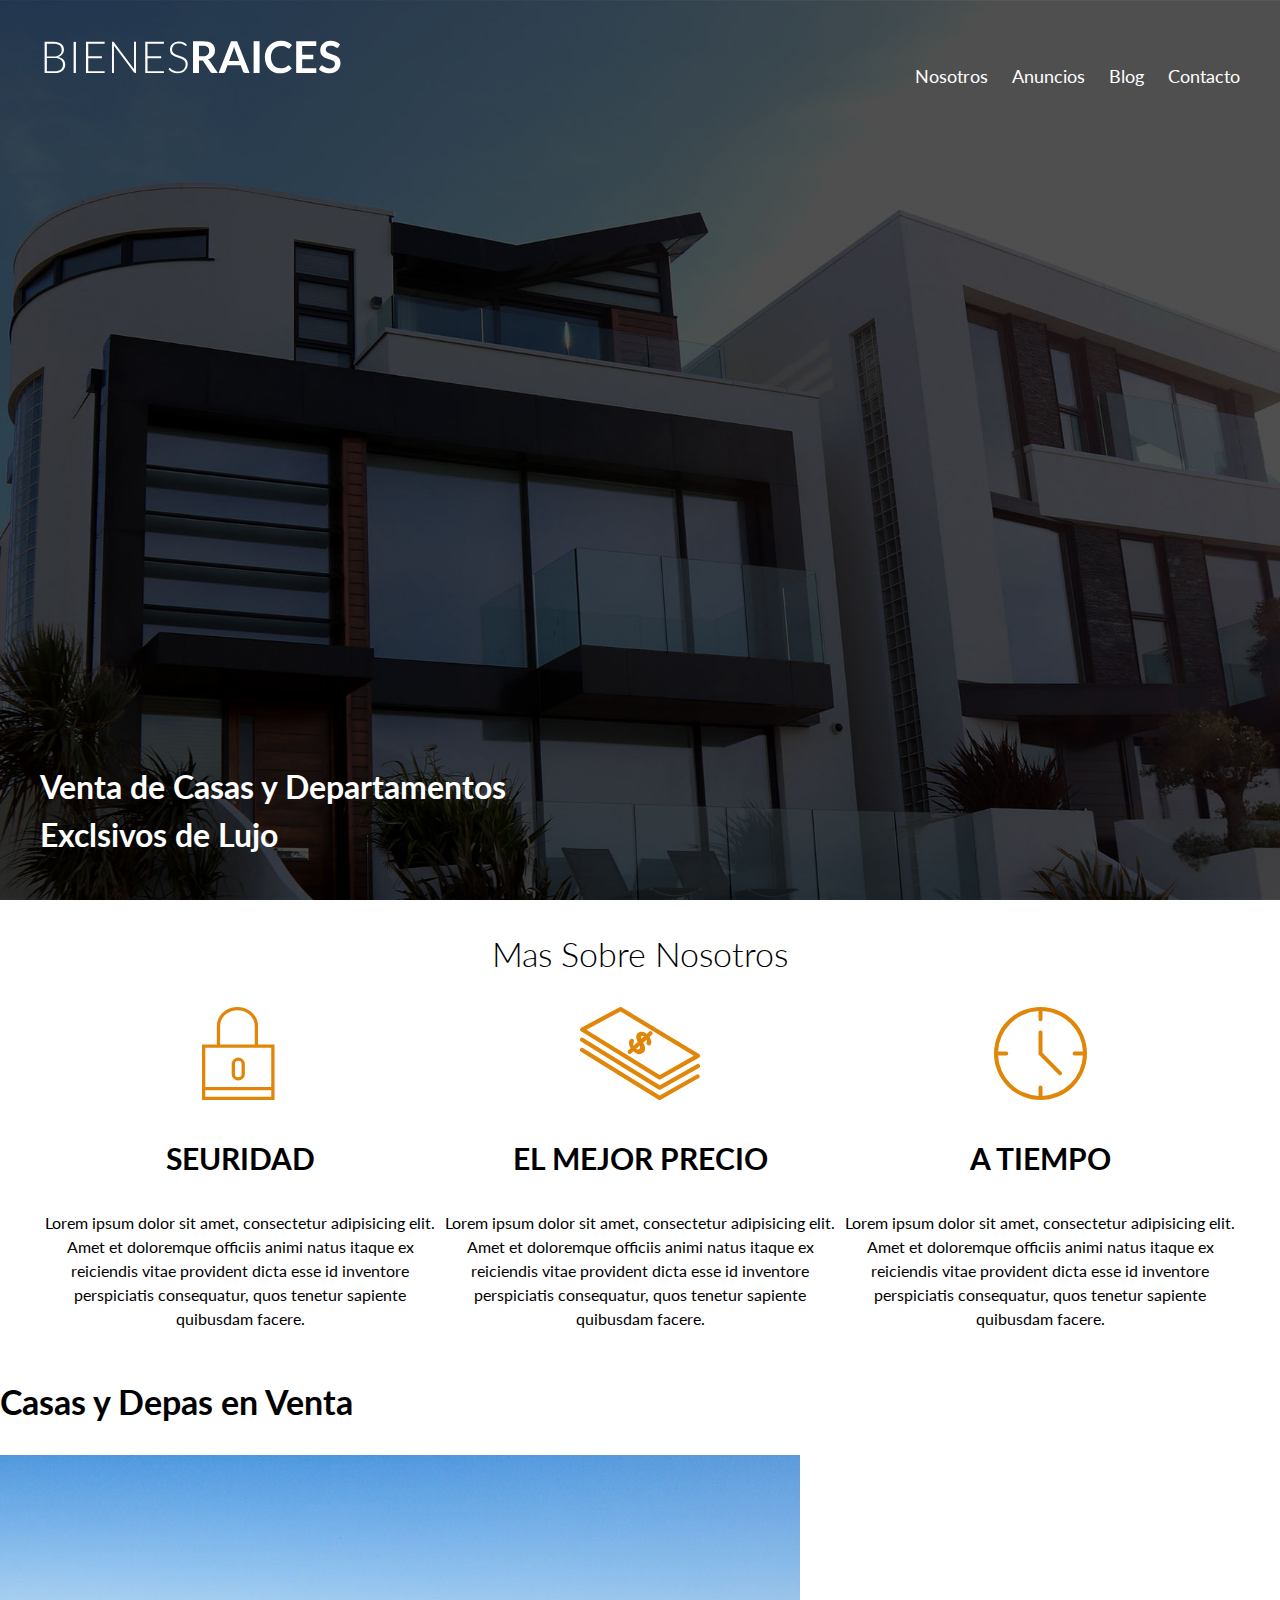
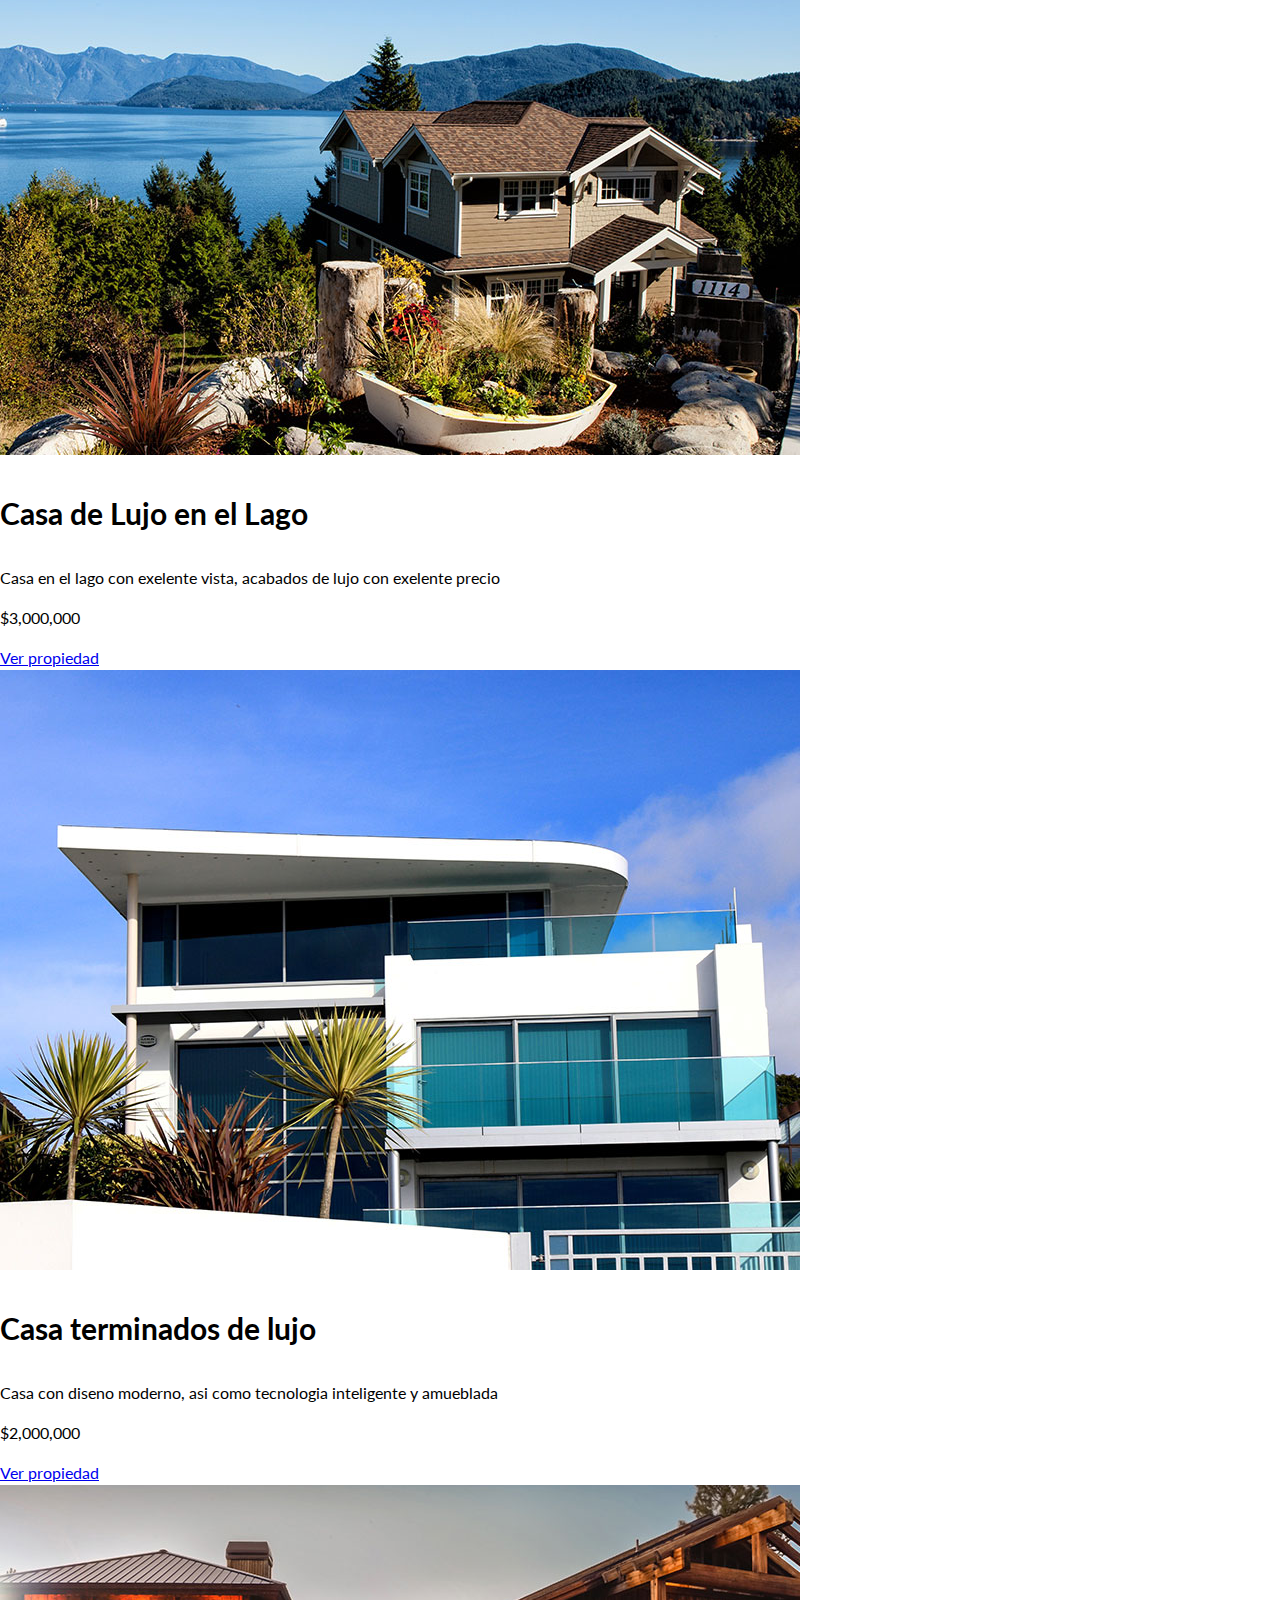
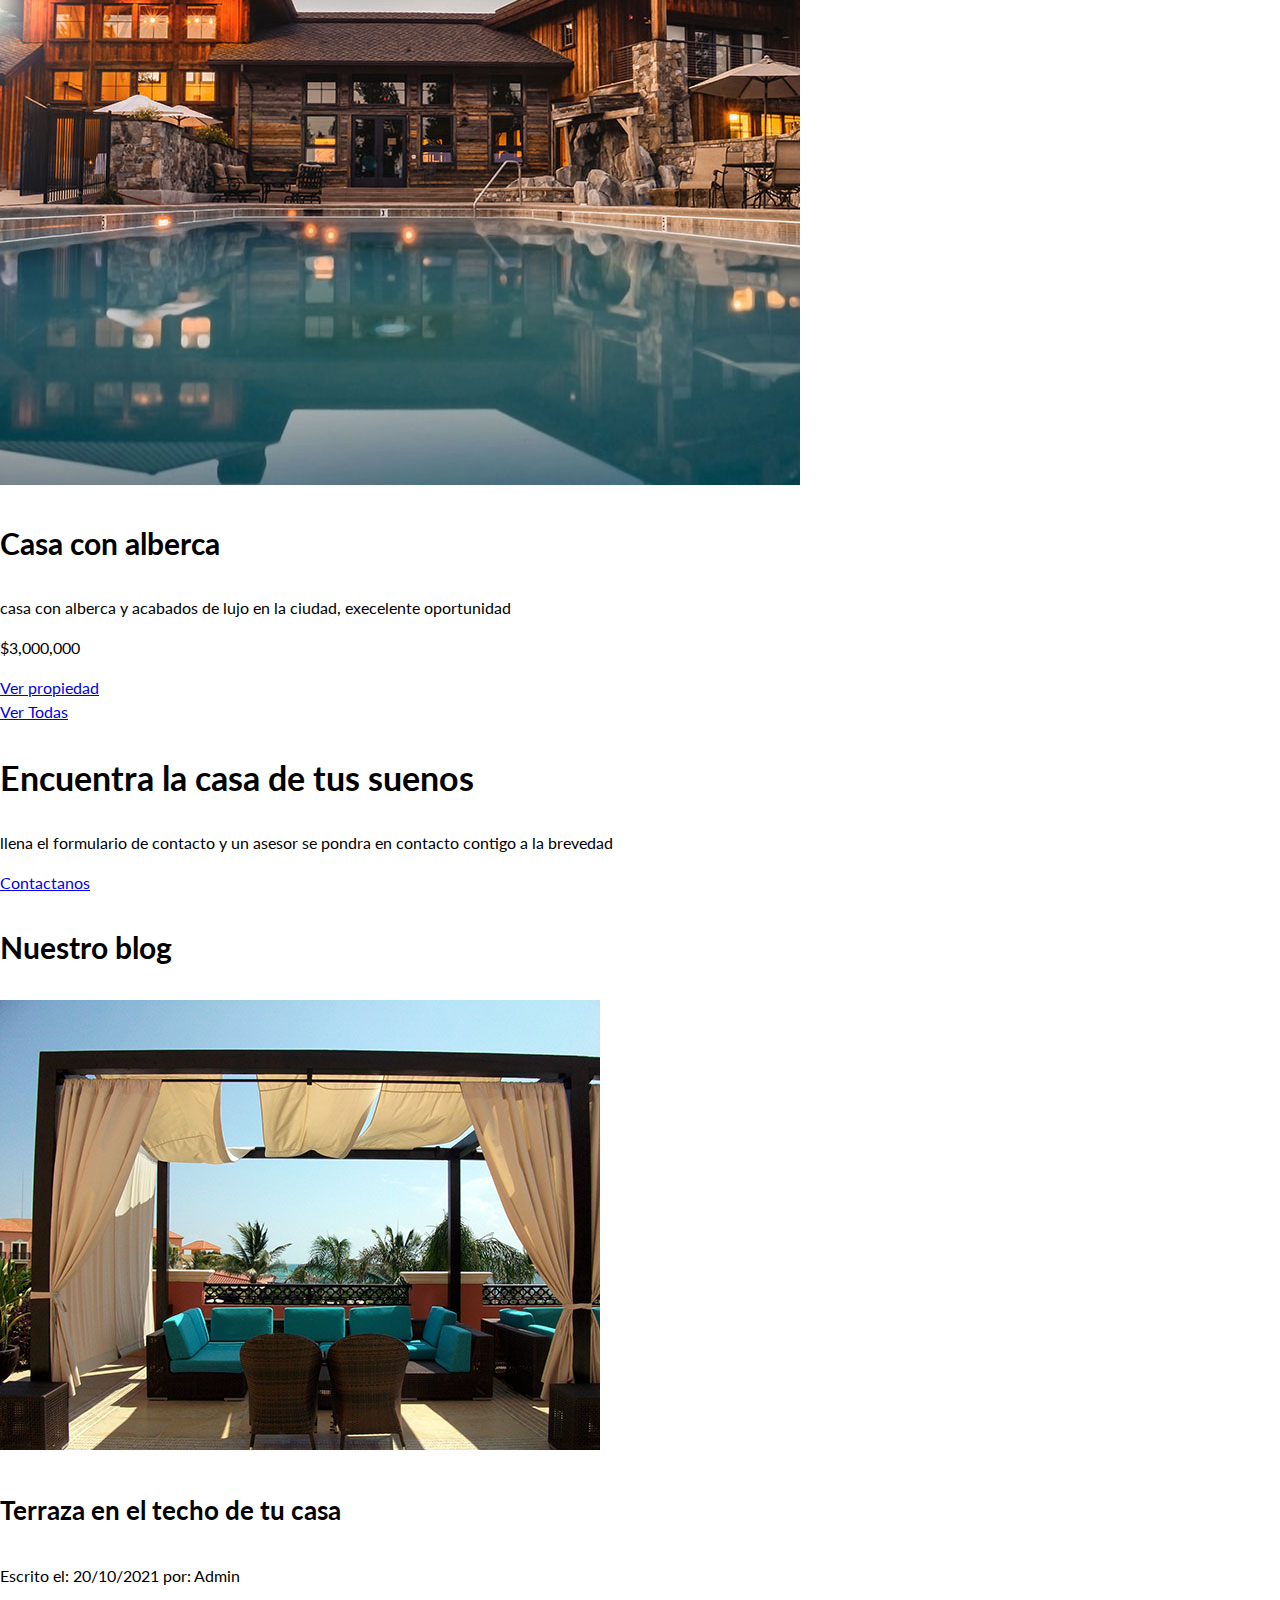
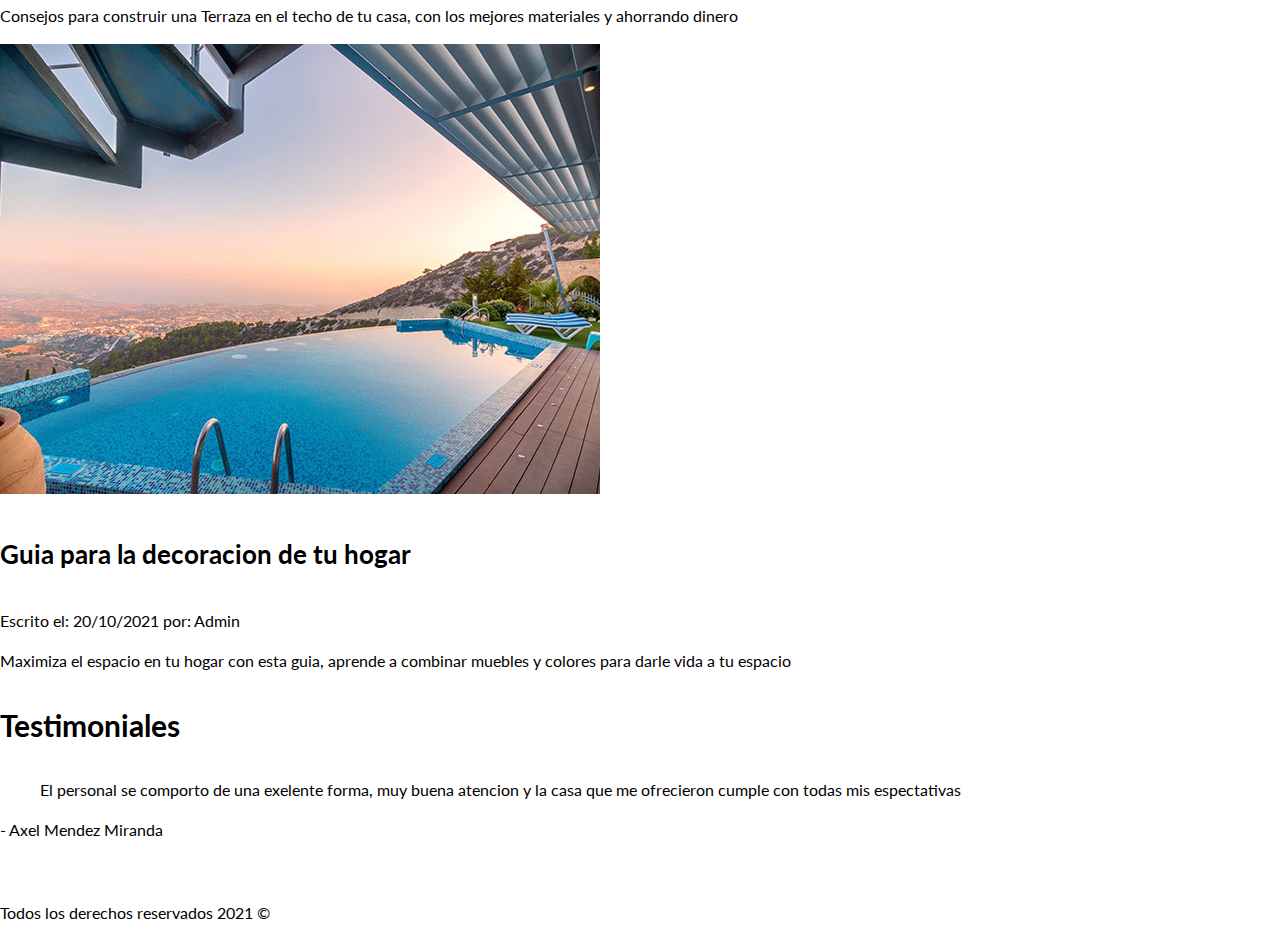
==== index.html @ 4bffde93 "first commit" ====
<!DOCTYPE html>
<html lang="en">
    <head>
        <title>Bienes Raices</title>
        <meta charset="UTF-8">
        <meta name="viewport" content="width=device-width, initial-scale=1">
        <link href="css/style.css" rel="stylesheet">
        <link rel="preconnect" href="https://fonts.gstatic.com">
        <link href="https://fonts.googleapis.com/css2?family=Lato:wght@300;400;700;900&display=swap" rel="stylesheet">
        <link rel="stylesheet" href="css/estilos.css">
        <link rel="stylesheet" href="css/normalize.css">
    </head>
    <body>
        <header class="site-header inicio">
            <div class="contenedor contenido-header">
                <div class="barra">
                    <a href="/">
                        <img src="img/logo.svg" alt="Logotipo de Bienes Raices">
                    </a>
                    <nav class="navegacion">
                        <a href="nosotros.html">Nosotros</a>
                        <a href="anuncios.html">Anuncios</a>
                        <a href="blog.html">Blog</a>
                        <a href="contacto.html">Contacto</a>
                    </nav>
                </div><!--barra-->

                    <h1>Venta de Casas y Departamentos Exclsivos de Lujo</h1>
            </div><!--contenedor-->
        </header>

        <section class="contenedor seccion">
            <h2 class="fw-300 centrar-texto">Mas Sobre Nosotros</h2>

            <div class="iconos-nostros">
                <div class="icono">
                    <img src="img/icono1.svg" alt="Icono de seguridad">
                    <h3>Seuridad</h3>
                    <p>Lorem ipsum dolor sit amet, consectetur adipisicing elit. Amet et doloremque officiis
                        animi natus itaque ex reiciendis vitae provident dicta esse id inventore perspiciatis
                        consequatur, quos tenetur sapiente quibusdam facere.</p>
                </div>
                
                <div class="icono"> 
                    <img src="img/icono2.svg" alt="Icono de Precio">
                    <h3>El Mejor Precio</h3>
                    <p>Lorem ipsum dolor sit amet, consectetur adipisicing elit. Amet et doloremque officiis
                        animi natus itaque ex reiciendis vitae provident dicta esse id inventore perspiciatis
                        consequatur, quos tenetur sapiente quibusdam facere.</p>
                </div>

                <div class="icono">
                    <img src="img/icono3.svg" alt="Icono de a Tiempo">
                    <h3>A Tiempo</h3>
                    <p>Lorem ipsum dolor sit amet, consectetur adipisicing elit. Amet et doloremque officiis
                        animi natus itaque ex reiciendis vitae provident dicta esse id inventore perspiciatis
                        consequatur, quos tenetur sapiente quibusdam facere.</p>
                </div>
            </div>

        </section>


        <main>
            <h2>Casas y Depas en Venta</h2>

            <div>
                <img src="img/anuncio1.jpg" alt="Anucio casa en el lago">
                <h3>Casa de Lujo en el Lago</h3>
                <p>Casa en el lago con exelente vista, acabados de lujo con exelente precio</p>
                <p>$3,000,000</p>
                <a href="#">Ver propiedad</a>
            </div>
            
            <div>
                <img src="img/anuncio2.jpg" alt="anuncio casa">
                <h3>Casa terminados de lujo</h3>
                <p>Casa con diseno moderno, asi como tecnologia inteligente y amueblada</p>
                <p>$2,000,000</p>
                <a href="#">Ver propiedad</a>
            </div>

            <div>
                <img src="img/anuncio3.jpg" alt="anuncio casa">
                <h3>Casa con alberca</h3>
                <p>casa con alberca y acabados de lujo en la ciudad, execelente oportunidad</p>
                <p>$3,000,000</p>
                <a href="#">Ver propiedad</a>
            </div>

            <a href="anuncios.html"">Ver Todas</a>

        </main>

        <section>
            <h2>Encuentra la casa de tus suenos</h2>
            <p>llena el formulario de contacto y un asesor se pondra en contacto contigo a la brevedad</p>
            <a href="contacto.html">Contactanos</a>
        </section>

        <section>
            <h3>Nuestro blog</h3>
            
            <article>
                <img src="img/blog1.jpg" alt="Entrada de blog">
                <h4>Terraza en el techo de tu casa</h4>
                <p>Escrito el: 20/10/2021 por: Admin</p>
                <p>Consejos para construir una Terraza en el techo de tu casa, con los mejores 
                materiales y ahorrando dinero</p>
            </article>

            <article>
                <img src="img/blog2.jpg" alt="Entrada de blog">
                <h4>Guia para la decoracion de tu hogar</h4>
                <p>Escrito el: 20/10/2021 por: Admin</p>
                <p>Maximiza el espacio en tu hogar con esta guia, aprende a combinar muebles y 
                colores para darle vida a tu espacio</p>
            </article>

        </section>

        <section>
            <h3>Testimoniales</h3>
            <blockquote>
                El personal se comporto de una exelente forma, muy buena atencion y la casa 
                que me ofrecieron cumple con todas mis espectativas
            </blockquote>
            <p>- Axel Mendez Miranda</p>
        </section>

        <footer>
            <nav class="navegacion">
                <a href="nosotros.html">Nosotros</a>
                <a href="anuncios.html">Anuncios</a>
                <a href="blog,html">Blog</a>
                <a href="contacto.html">Contacto</a>
            </nav>

            <p>Todos los derechos reservados 2021 &copy;</p>
        </footer>

    </body>
</html>
---- css/estilos.css ----
html{
    font-size: 62.5%; /** Reset para REMS - 62.5% = 10px de 16px**/
     
}

body{
    font-family: 'Lato', sans-serif;
    font-size: 1.6rem;
    line-height: 1.5;
}



/**Globales**/
.contenedor{
    max-width: 120rem; /** = 1200px**/  
    margin: 0 auto;

}

h1{
    font-size: 3.8rem;

}

h2{
    font-size: 3.4rem;

}

h3{
    font-size: 3rem;

}

h4{
    font-size: 2.6rem;
}

/**Utilidades**/

.seccion{
    margin-top: 2rem;
    margin-bottom: 2rem;

}

.fw-300{
    font-weight: 300;
}

.centrar-texto{
    text-align: center;
}


/*heder*/
.site-header.inicio{

    background-image: url(../img/header.jpg);
    height: 100vh;
    min-height: 60rem;
    background-position: center center;
    background-size: cover;

}

.contenido-header{
    height: 100%;
    display: flex;
    flex-direction:column ;
    justify-content: space-between;
}

.contenido-header h1{
    color: white;
    padding-bottom: 2rem;
    max-width: 60rem;
    line-height: 1.5;
}

.barra{
    display: flex;
    justify-content: space-between;
    padding-top: 3rem ;
    align-items: flex-end ;
}

/**Navegacion**/

.navegacion a{
    color: white;
    text-decoration: none;
    font-size: 1.8rem; /** = 18px **/
    margin-right: 2rem;
}

.navegacion a:hover{
    color: #71b100;
}

.navegacion a:last-of-type{
    margin: 0;
}

/**Iconos nosotros**/



.iconos-nostros{
    display: flex;
    justify-content: space-between;
}

.icono{
    flex-basis: calc (33.3% - 1rem);
    text-align: center;
}

.icono h3{
    text-transform: uppercase;
}
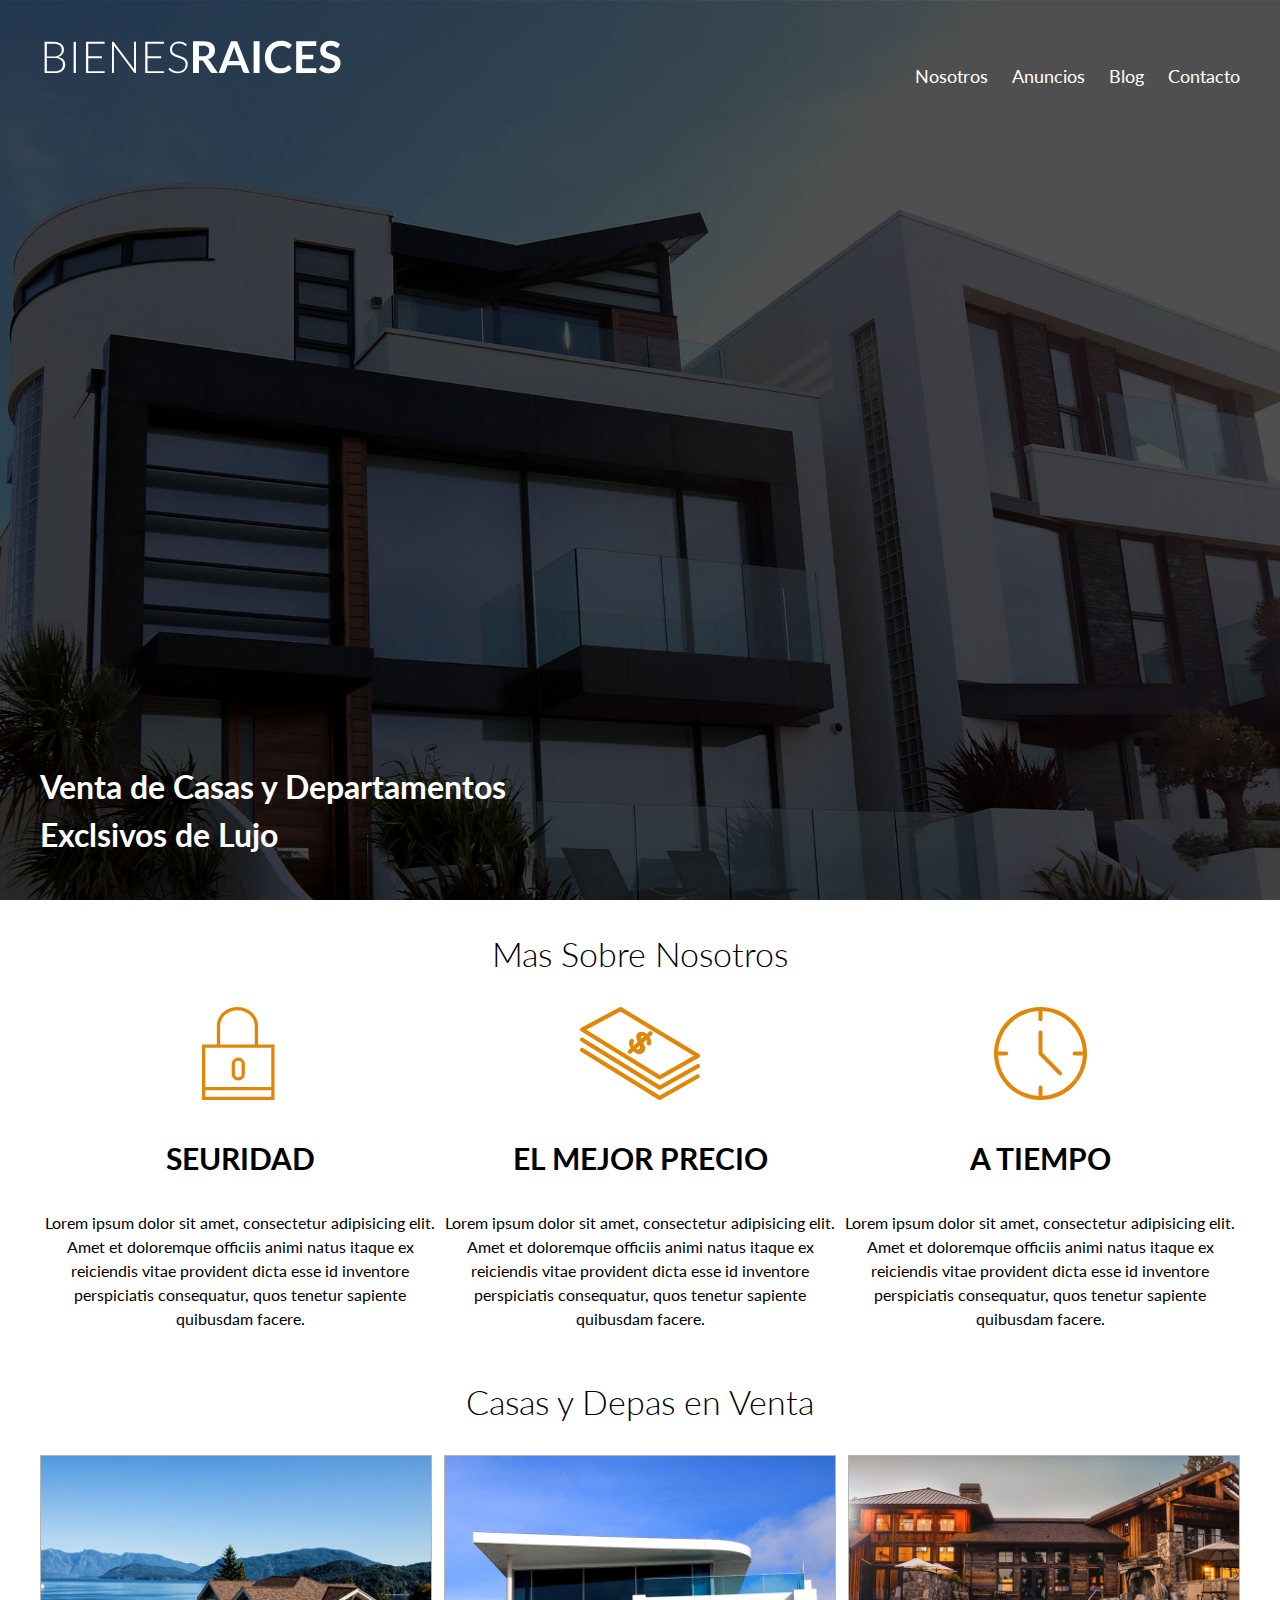
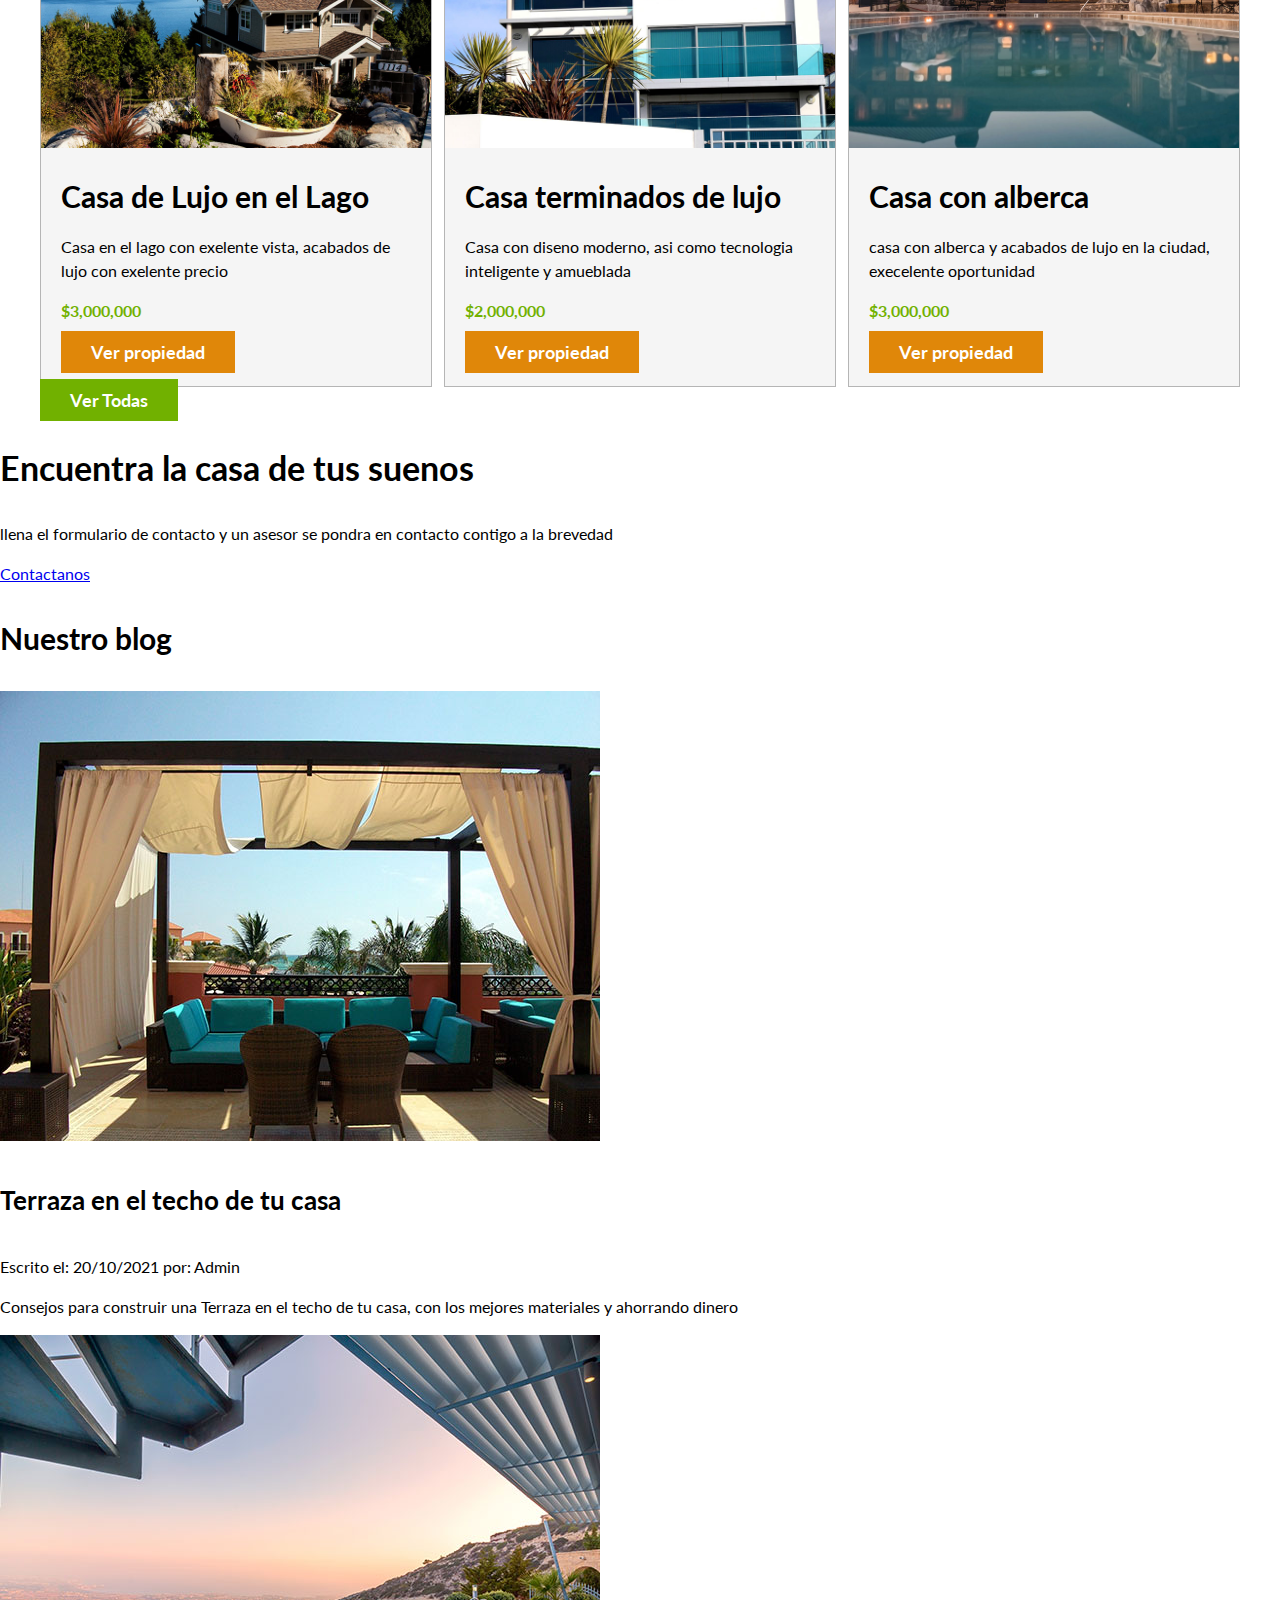
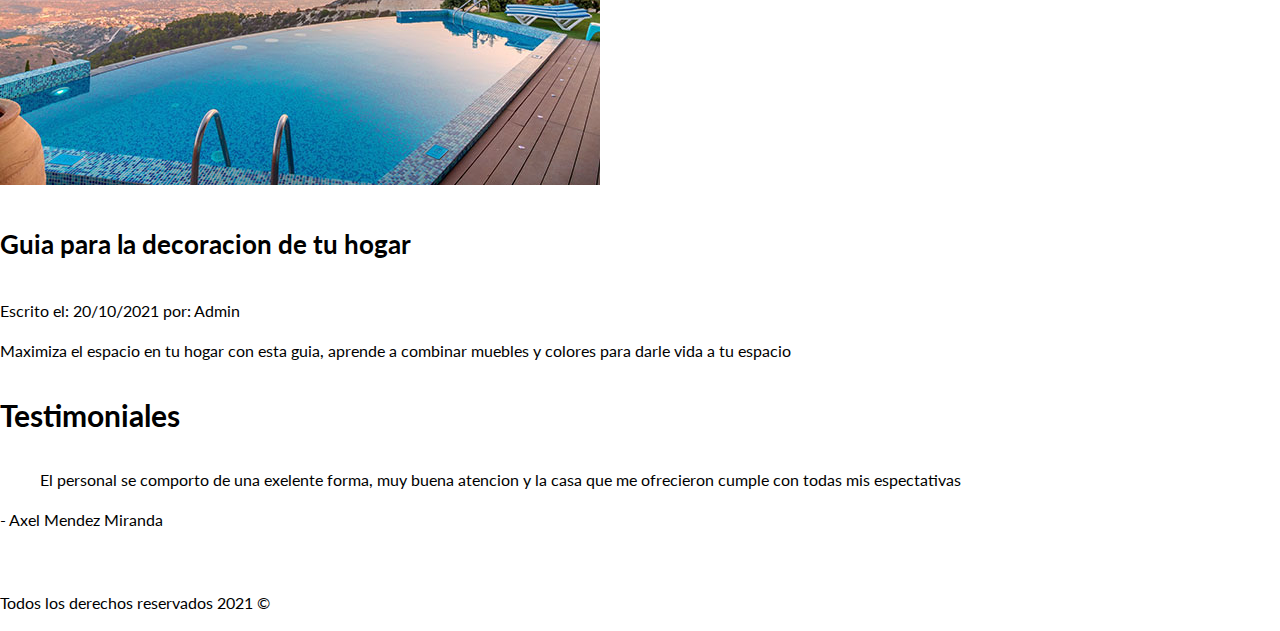
==== commit a9666f96: "casas y depas en venta" ====
--- a/index.html
+++ b/index.html
@@ -61,34 +61,43 @@
         </section>
 
 
-        <main>
-            <h2>Casas y Depas en Venta</h2>
+        <main class="seccion contenedor">
 
-            <div>
-                <img src="img/anuncio1.jpg" alt="Anucio casa en el lago">
-                <h3>Casa de Lujo en el Lago</h3>
-                <p>Casa en el lago con exelente vista, acabados de lujo con exelente precio</p>
-                <p>$3,000,000</p>
-                <a href="#">Ver propiedad</a>
-            </div>
-            
-            <div>
-                <img src="img/anuncio2.jpg" alt="anuncio casa">
-                <h3>Casa terminados de lujo</h3>
-                <p>Casa con diseno moderno, asi como tecnologia inteligente y amueblada</p>
-                <p>$2,000,000</p>
-                <a href="#">Ver propiedad</a>
+            <h2 class="fw-300 centrar-texto">Casas y Depas en Venta</h2>
+            <div class="contenedor-anuncios">
+
+                <div class="anuncio">
+                    <img src="img/anuncio1.jpg" alt="Anucio casa en el lago">
+                    <div class="contenido-anuncio">
+                        <h3>Casa de Lujo en el Lago</h3>
+                        <p>Casa en el lago con exelente vista, acabados de lujo con exelente precio</p>
+                        <p class="precio">$3,000,000</p>
+                        <a href="#" class="boton boton-amarillo">Ver propiedad</a>
+                    </div>
+                </div>
+                
+                <div class="anuncio">
+                    <img src="img/anuncio2.jpg" alt="anuncio casa">
+                    <div class="contenido-anuncio">
+                        <h3>Casa terminados de lujo</h3>
+                        <p>Casa con diseno moderno, asi como tecnologia inteligente y amueblada</p>
+                        <p class="precio">$2,000,000</p>
+                        <a href="#" class="boton boton-amarillo">Ver propiedad</a>
+                    </div>
+                </div>
+
+                <div class="anuncio">
+                    <img src="img/anuncio3.jpg" alt="anuncio casa">
+                    <div class="contenido-anuncio">
+                        <h3>Casa con alberca</h3>
+                        <p>casa con alberca y acabados de lujo en la ciudad, execelente oportunidad</p>
+                        <p class="precio">$3,000,000</p>
+                        <a href="#" class="boton boton-amarillo">Ver propiedad</a>
+                    </div>
+                </div>
             </div>
 
-            <div>
-                <img src="img/anuncio3.jpg" alt="anuncio casa">
-                <h3>Casa con alberca</h3>
-                <p>casa con alberca y acabados de lujo en la ciudad, execelente oportunidad</p>
-                <p>$3,000,000</p>
-                <a href="#">Ver propiedad</a>
-            </div>
-
-            <a href="anuncios.html"">Ver Todas</a>
+            <a href="anuncios.html" class="boton boton-verde">Ver Todas</a>
 
         </main>
 
--- a/css/estilos.css
+++ b/css/estilos.css
@@ -37,6 +37,10 @@
     font-size: 2.6rem;
 }
 
+img{
+    max-width: 100%;
+}
+
 /**Utilidades**/
 
 .seccion{
@@ -53,6 +57,23 @@
     text-align: center;
 }
 
+/**Botenes**/
+
+.boton{
+    color: white;
+    font-weight: 700;
+    text-decoration: none;
+    font-size: 1.8rem;
+    padding: 1rem 3rem;
+}
+
+.boton-amarillo{
+    background-color: #E08709;
+}
+
+.boton-verde{
+    background-color: #71b100;
+}
 
 /*heder*/
 .site-header.inicio{
@@ -105,8 +126,6 @@
 
 /**Iconos nosotros**/
 
-
-
 .iconos-nostros{
     display: flex;
     justify-content: space-between;
@@ -119,4 +138,31 @@
 
 .icono h3{
     text-transform: uppercase;
+    
 }
+
+/**Anuncios**/
+
+.contenedor-anuncios{
+    display: flex;
+    justify-content: space-between;
+}
+
+.anuncio{
+    flex-basis: calc(33.3% - 1rem);
+    border: 1px solid #b5b5b5;
+    background-color: #F5F5F5;
+}
+
+.contenido-anuncio{
+    padding: 2rem;
+}
+
+.contenido-anuncio h3 , .ontenido-anuncio p{
+    margin: 0;
+}
+
+.precio{
+    color: #71b100;
+    font-weight: 700;
+}
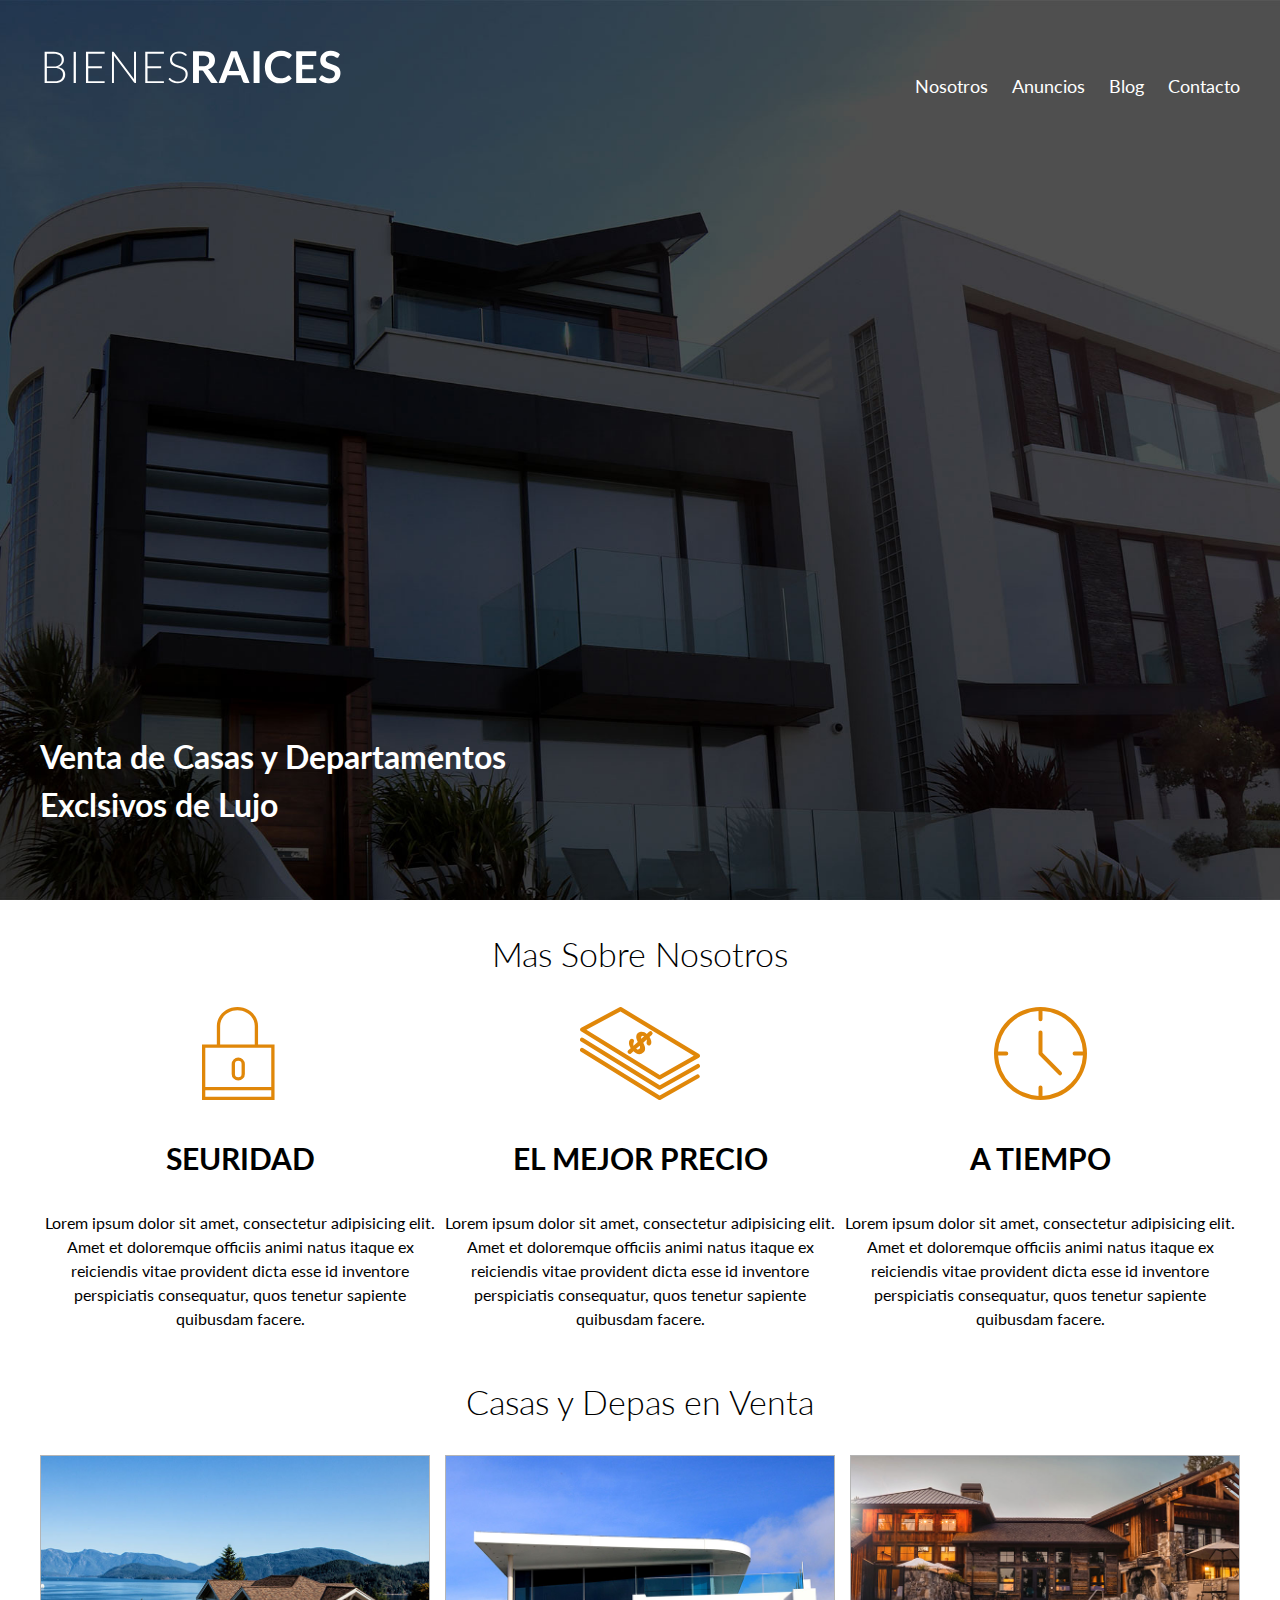
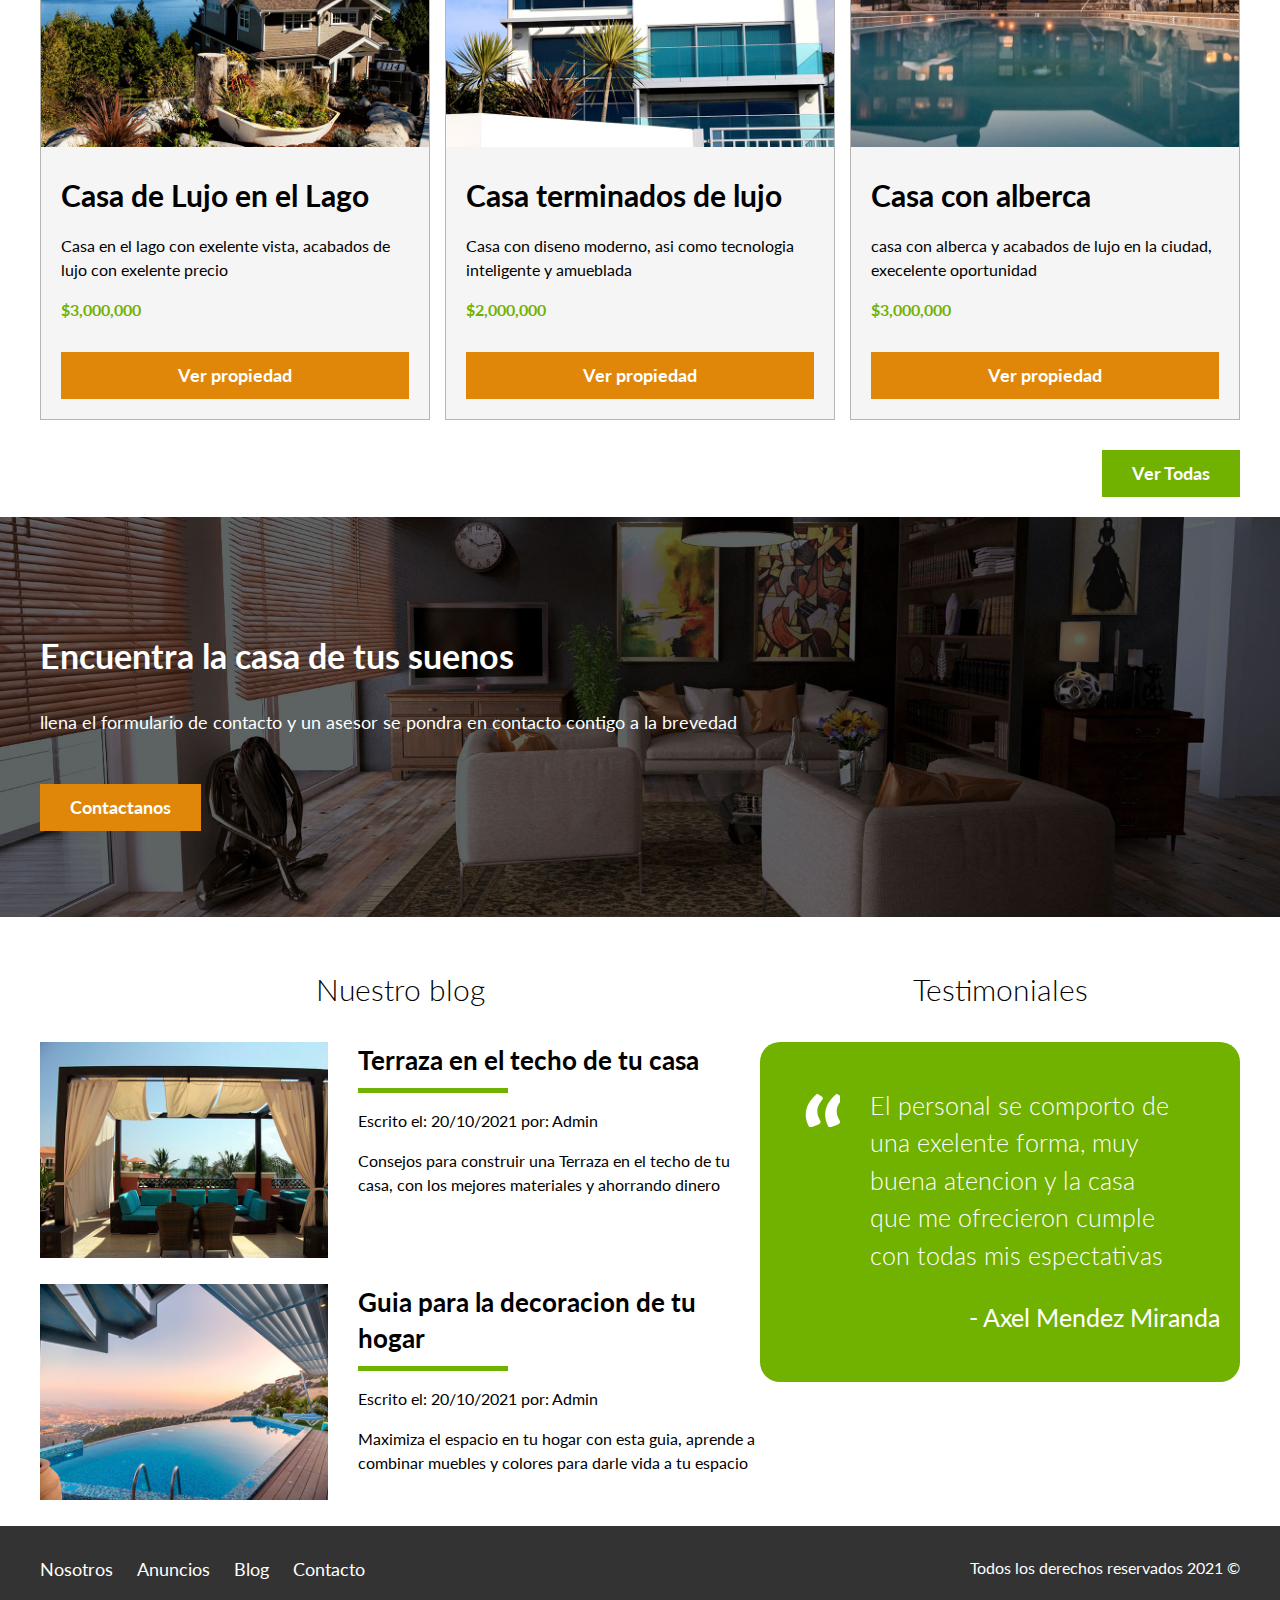
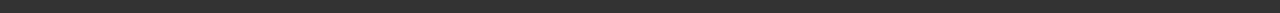
==== commit fb51bb34: "pagina nosotros" ====
--- a/index.html
+++ b/index.html
@@ -72,7 +72,7 @@
                         <h3>Casa de Lujo en el Lago</h3>
                         <p>Casa en el lago con exelente vista, acabados de lujo con exelente precio</p>
                         <p class="precio">$3,000,000</p>
-                        <a href="#" class="boton boton-amarillo">Ver propiedad</a>
+                        <a href="#" class="boton boton-amarillo d-block">Ver propiedad</a>
                     </div>
                 </div>
                 
@@ -82,7 +82,7 @@
                         <h3>Casa terminados de lujo</h3>
                         <p>Casa con diseno moderno, asi como tecnologia inteligente y amueblada</p>
                         <p class="precio">$2,000,000</p>
-                        <a href="#" class="boton boton-amarillo">Ver propiedad</a>
+                        <a href="#" class="boton boton-amarillo d-block">Ver propiedad</a>
                     </div>
                 </div>
 
@@ -92,60 +92,81 @@
                         <h3>Casa con alberca</h3>
                         <p>casa con alberca y acabados de lujo en la ciudad, execelente oportunidad</p>
                         <p class="precio">$3,000,000</p>
-                        <a href="#" class="boton boton-amarillo">Ver propiedad</a>
+                        <a href="#" class="boton boton-amarillo d-block">Ver propiedad</a>
                     </div>
                 </div>
             </div>
-
-            <a href="anuncios.html" class="boton boton-verde">Ver Todas</a>
-
+            <div class="ver-todas">
+                <a href="anuncios.html" class="boton boton-verde">Ver Todas</a>
+            </div>
         </main>
 
-        <section>
-            <h2>Encuentra la casa de tus suenos</h2>
-            <p>llena el formulario de contacto y un asesor se pondra en contacto contigo a la brevedad</p>
-            <a href="contacto.html">Contactanos</a>
+        <section class="imagen-contacto">
+            <div class="contenedor contenido-contacto">
+                <h2>Encuentra la casa de tus suenos</h2>
+                <p>llena el formulario de contacto y un asesor se pondra en contacto contigo a la brevedad</p>
+                <a href="contacto.html" class="boton boton-amarillo">Contactanos</a>
+            </div>
         </section>
 
-        <section>
-            <h3>Nuestro blog</h3>
-            
-            <article>
-                <img src="img/blog1.jpg" alt="Entrada de blog">
-                <h4>Terraza en el techo de tu casa</h4>
-                <p>Escrito el: 20/10/2021 por: Admin</p>
-                <p>Consejos para construir una Terraza en el techo de tu casa, con los mejores 
-                materiales y ahorrando dinero</p>
-            </article>
 
-            <article>
-                <img src="img/blog2.jpg" alt="Entrada de blog">
-                <h4>Guia para la decoracion de tu hogar</h4>
-                <p>Escrito el: 20/10/2021 por: Admin</p>
-                <p>Maximiza el espacio en tu hogar con esta guia, aprende a combinar muebles y 
-                colores para darle vida a tu espacio</p>
-            </article>
+        <div class="seccion-inferior contenedor seccion">
+            <section class="blog">
+                <h3 class="centrar-texto fw-300">Nuestro blog</h3>
+                
+                <article class="entrada-blog">
+                    <div class="imagen">
+                        <img src="img/blog1.jpg" alt="Entrada de blog">
+                    </div>
+                    <div class="texto-entrada">
+                        <a href="#">
+                            <h4>Terraza en el techo de tu casa</h4>
+                        </a>
+                        <p>Escrito el: 20/10/2021 por: Admin</p>
+                        <p>Consejos para construir una Terraza en el techo de tu casa, con los mejores 
+                        materiales y ahorrando dinero</p>
+                    </div>
+                </article>
 
-        </section>
+                <article class="entrada-blog">
+                    <div class="imagen">
+                        <img src="img/blog2.jpg" alt="Entrada de blog">
+                    </div>
+                        <div class="texto-entrada">
+                            <a href="#">
+                                <h4>Guia para la decoracion de tu hogar</h4>
+                            </a>
+                            <p>Escrito el: 20/10/2021 por: Admin</p>
+                            <p>Maximiza el espacio en tu hogar con esta guia, aprende a combinar muebles y 
+                            colores para darle vida a tu espacio</p>
+                        </div>
+                </article>
 
-        <section>
-            <h3>Testimoniales</h3>
-            <blockquote>
-                El personal se comporto de una exelente forma, muy buena atencion y la casa 
-                que me ofrecieron cumple con todas mis espectativas
-            </blockquote>
-            <p>- Axel Mendez Miranda</p>
-        </section>
+            </section>
 
-        <footer>
-            <nav class="navegacion">
-                <a href="nosotros.html">Nosotros</a>
-                <a href="anuncios.html">Anuncios</a>
-                <a href="blog,html">Blog</a>
-                <a href="contacto.html">Contacto</a>
-            </nav>
+            <section class="testimoniales">
+                <h3 class="centrar-texto fw-300">Testimoniales</h3>
+                <div class="testimonial">
+                    <blockquote>
+                        El personal se comporto de una exelente forma, muy buena atencion y la casa 
+                        que me ofrecieron cumple con todas mis espectativas
+                    </blockquote>
+                    <p>- Axel Mendez Miranda</p>
+                </div>
+            </section>
+        </div>
 
-            <p>Todos los derechos reservados 2021 &copy;</p>
+        <footer class="site-footer seccion">
+            <div class="contenedor contenedor-footer">
+                <nav class="navegacion">
+                    <a href="nosotros.html">Nosotros</a>
+                    <a href="anuncios.html">Anuncios</a>
+                    <a href="blog,html">Blog</a>
+                    <a href="contacto.html">Contacto</a>
+                </nav>
+
+                <p class="copyrigth">Todos los derechos reservados 2021 &copy;</p>
+        </div>
         </footer>
 
     </body>
--- a/css/estilos.css
+++ b/css/estilos.css
@@ -1,12 +1,18 @@
 html{
+    box-sizing: border-box;
     font-size: 62.5%; /** Reset para REMS - 62.5% = 10px de 16px**/
-     
+
+}
+
+*, *:before, *:after{
+    box-sizing: inherit;
 }
 
 body{
     font-family: 'Lato', sans-serif;
     font-size: 1.6rem;
     line-height: 1.5;
+    background-color: #;
 }
 
 
@@ -57,6 +63,10 @@
     text-align: center;
 }
 
+.d-block{
+    display: block!important;
+}
+
 /**Botenes**/
 
 .boton{
@@ -65,6 +75,9 @@
     text-decoration: none;
     font-size: 1.8rem;
     padding: 1rem 3rem;
+    margin-top: 3rem;
+    display: inline-block;
+    text-align: center;
 }
 
 .boton-amarillo{
@@ -76,6 +89,10 @@
 }
 
 /*heder*/
+.site-header{
+    background-color: #333;
+    padding: 1rem 0 3rem 0;
+}
 .site-header.inicio{
 
     background-image: url(../img/header.jpg);
@@ -166,3 +183,141 @@
     color: #71b100;
     font-weight: 700;
 }
+
+.ver-todas{
+    display: flex;
+    justify-content: flex-end;
+}
+
+/** Contacto-home**/
+
+.imagen-contacto{
+    background-image: url(..//img/encuentra.jpg);
+    background-position: center center;
+    background-size: cover;
+    height: 40rem;
+    display: flex;
+    align-items: center;
+}
+
+.contenido-contacto{
+    flex: 1;
+    color: white;
+}
+
+.contenido-contacto{
+    font-size: 1.8rem;
+}
+
+/**Seccion inferior **/
+
+.seccion-inferior{
+    display: flex;
+    justify-content: space-between;
+}
+
+.seccion-inferior .blog{
+    flex-basis: 60%;
+}
+
+.seccion-inferior .testimoniales{
+    flex-basis: 40%;
+}
+
+.entrada-blog{
+    display: flex;
+    justify-content: space-between;
+    margin-bottom: 2rem;
+}
+
+.entrada-blog:last-of-type{
+    margin-bottom: 0;
+}
+
+.entrada-blog .imagen{
+    flex-basis: 40%;
+}
+.entrada-blog .texto-entrada{
+    flex-basis: calc(60% - 3rem);
+}
+
+.texto-entrada a{
+    text-decoration: none;
+    color: black;
+}
+.texto-entrada h4{
+    margin: 0;
+    line-height: 1.4;
+}
+
+.texto-entrada h4::after{
+    content:'' ;
+    display: block;
+    width: 15rem;
+    height: 0.5rem;
+    background-color: #71b100;
+    margin-top: 1rem;
+}
+
+/** Testimoniales **/
+.testimonial{
+    background-color: #71b100;
+    font-size: 2.5rem;
+    padding: 2rem;
+    color: white;
+    border-radius: 2rem;
+}
+
+.testimonial p{
+    text-align: right;
+}
+
+.testimonial blockquote::before{
+    content: '';
+    background-image: url(../img/comilla.svg);
+    width: 4rem;
+    height:4rem;
+    position: absolute;
+    left: -2rem;
+}
+
+.testimonial blockquote{
+    position: relative;
+    padding-left: 5rem;
+    font-weight: 300;
+}
+
+/** Footer**/
+.site-footer{
+    background-color: #333 ;
+    margin: 0;
+}
+
+.copyrigth{
+    margin: 0;
+    color: white;
+}
+
+.contenedor-footer{
+    padding: 3rem 0;
+    display: flex;
+    justify-content: space-between;
+}
+
+/**Paginas internas **/
+
+/**NOSOTROS**/
+
+.contenido-nosotros{
+    display: grid;
+    grid-template-columns: 1fr 1fr;
+    grid-column-gap: 2rem;
+}
+
+.texto-nosotros blockquote{
+    font-weight: 900;
+    font-size: 2rem;
+    margin: 0;
+    padding: 1rem 0 3rem 0;
+
+}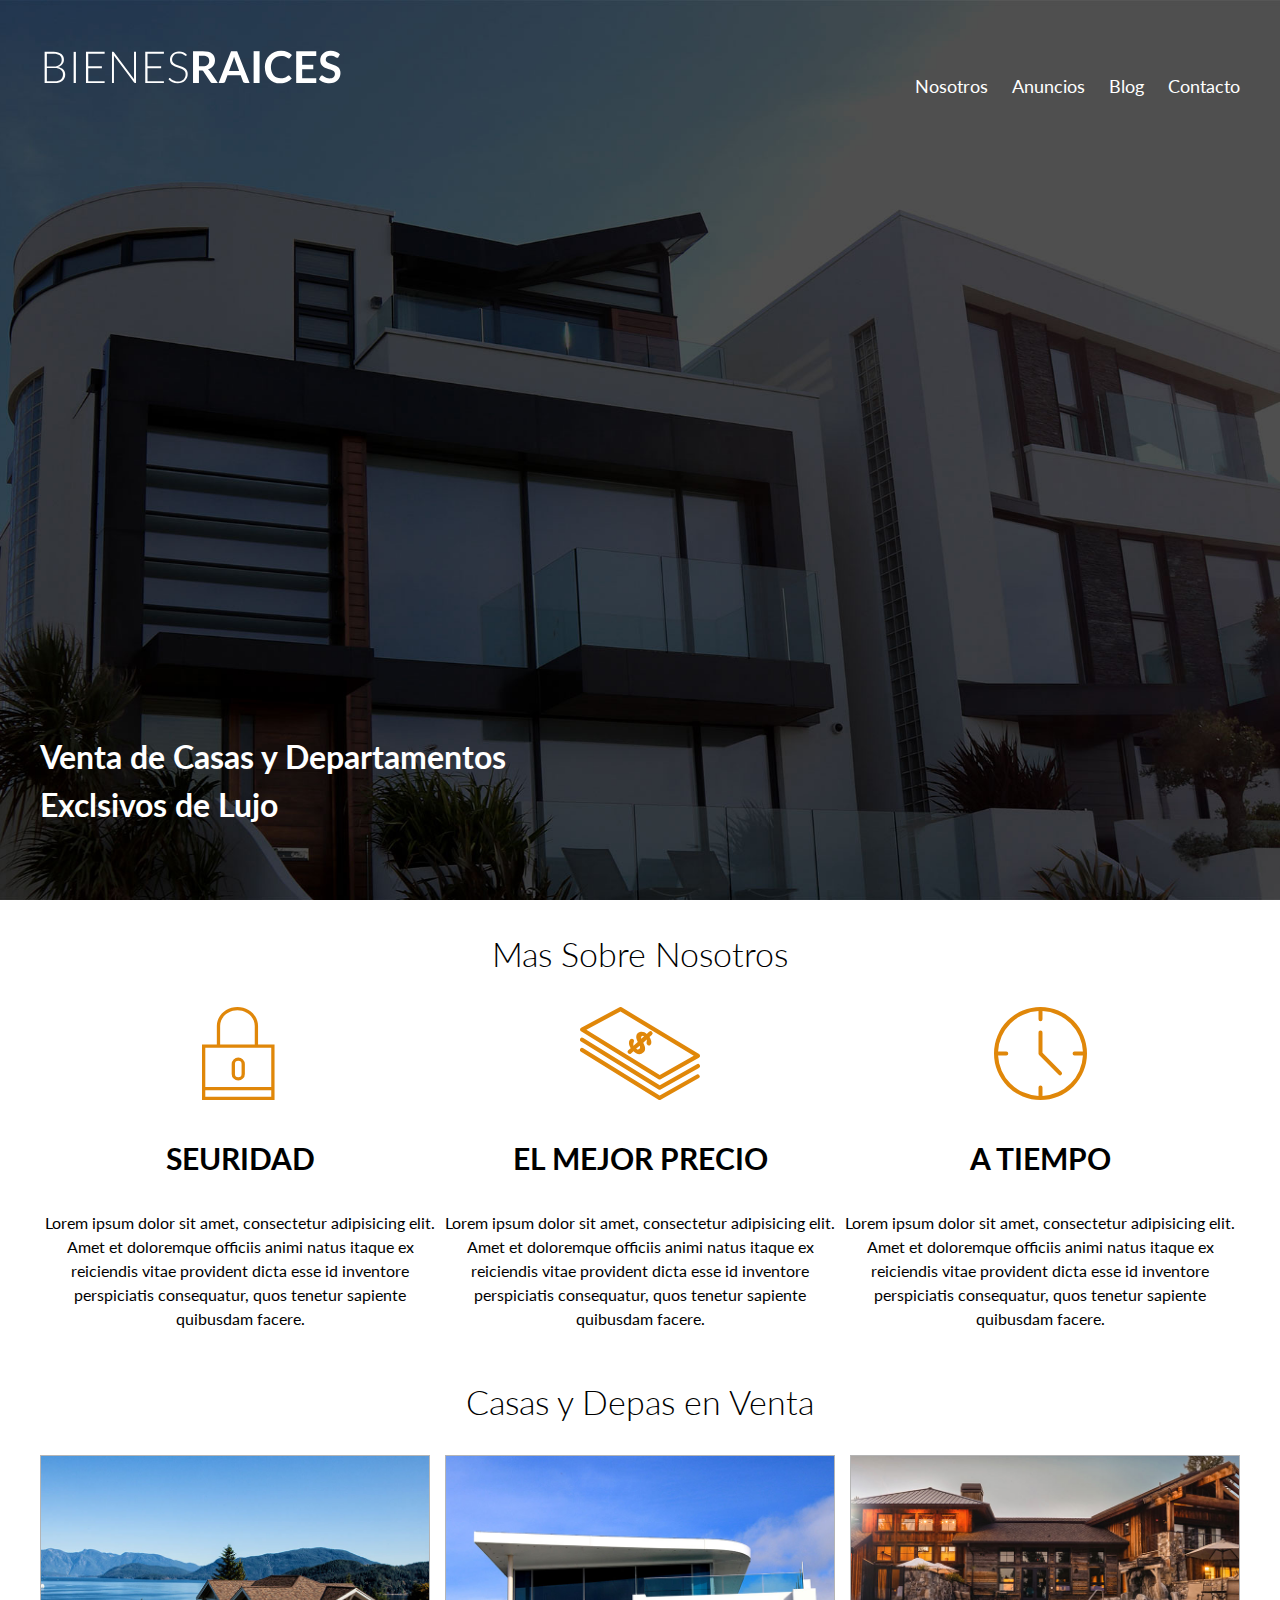
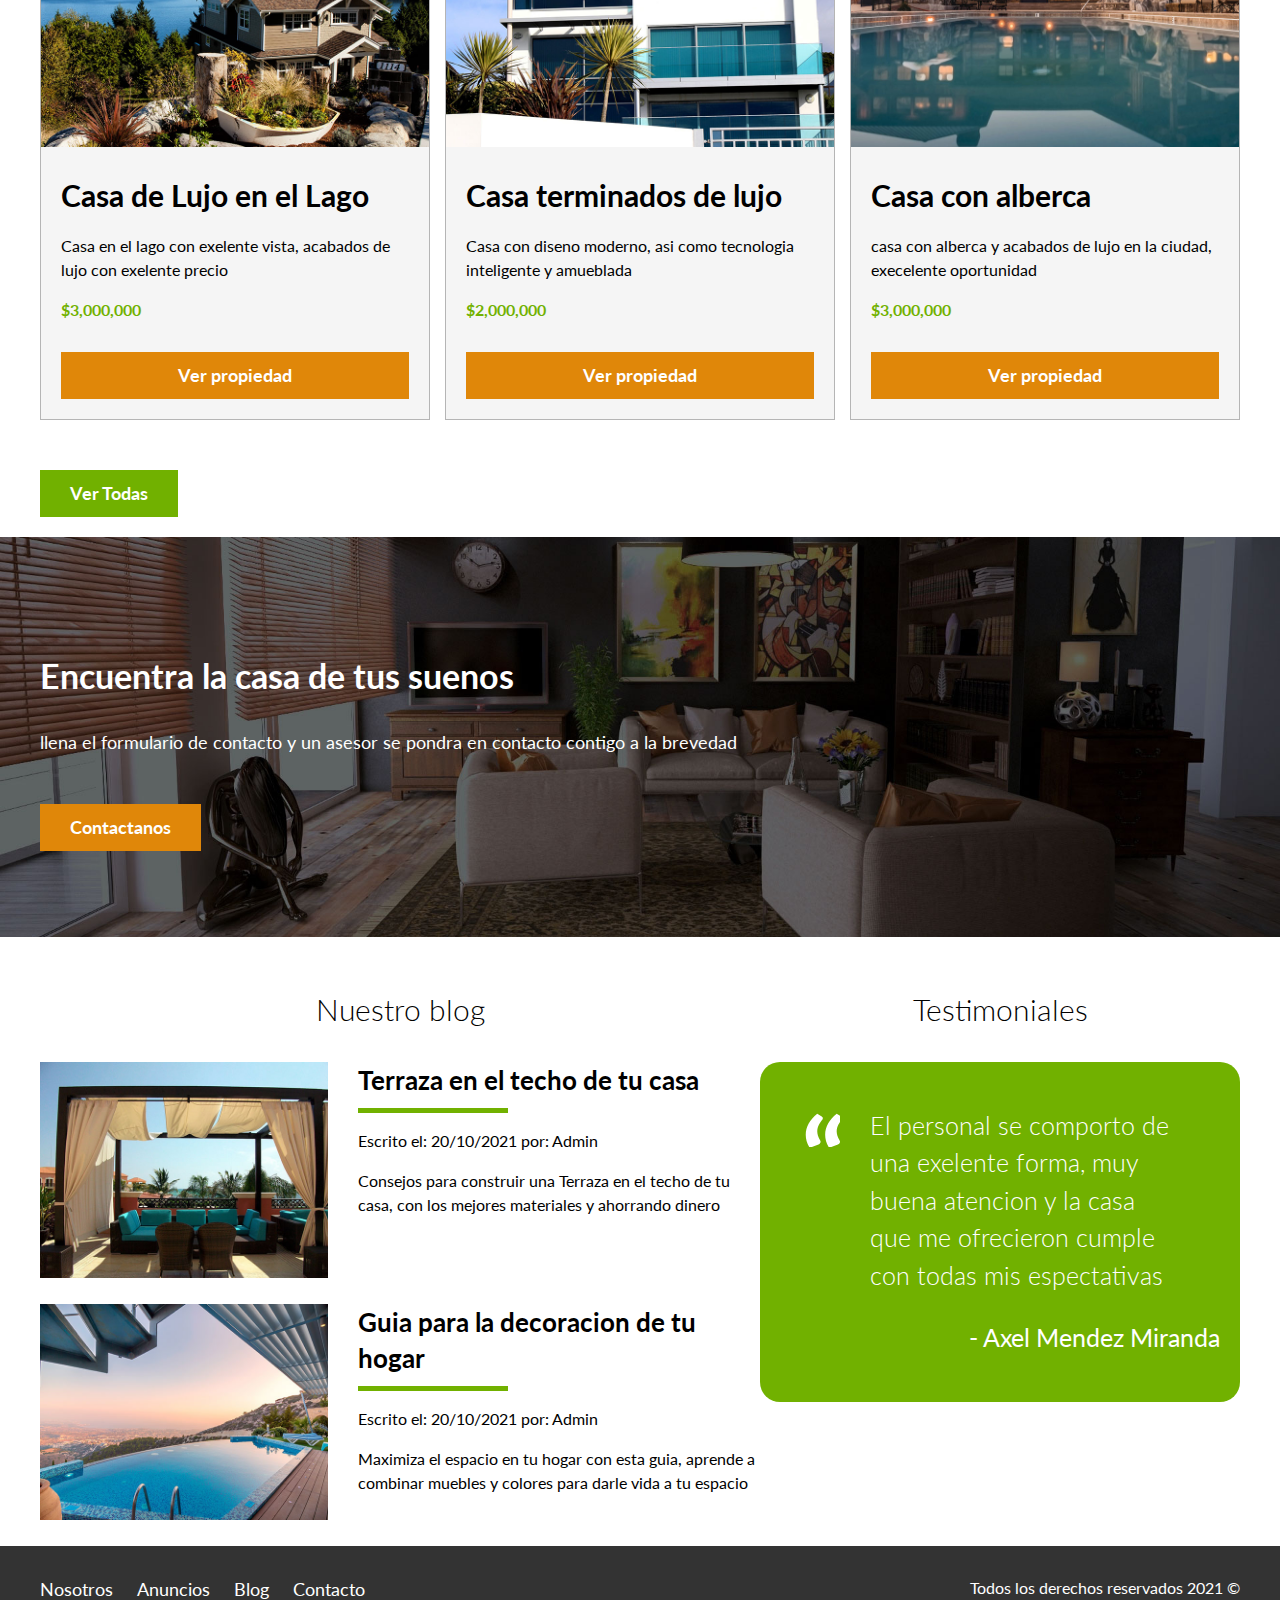
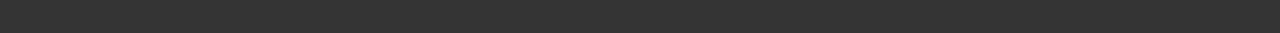
==== commit 56c9f062: "pagina de blog y entrada" ====
--- a/index.html
+++ b/index.html
@@ -72,7 +72,7 @@
                         <h3>Casa de Lujo en el Lago</h3>
                         <p>Casa en el lago con exelente vista, acabados de lujo con exelente precio</p>
                         <p class="precio">$3,000,000</p>
-                        <a href="#" class="boton boton-amarillo d-block">Ver propiedad</a>
+                        <a href="anuncio.html" class="boton boton-amarillo d-block">Ver propiedad</a>
                     </div>
                 </div>
                 
@@ -82,7 +82,7 @@
                         <h3>Casa terminados de lujo</h3>
                         <p>Casa con diseno moderno, asi como tecnologia inteligente y amueblada</p>
                         <p class="precio">$2,000,000</p>
-                        <a href="#" class="boton boton-amarillo d-block">Ver propiedad</a>
+                        <a href="anuncio.html" class="boton boton-amarillo d-block">Ver propiedad</a>
                     </div>
                 </div>
 
@@ -92,7 +92,7 @@
                         <h3>Casa con alberca</h3>
                         <p>casa con alberca y acabados de lujo en la ciudad, execelente oportunidad</p>
                         <p class="precio">$3,000,000</p>
-                        <a href="#" class="boton boton-amarillo d-block">Ver propiedad</a>
+                        <a href="anuncio.html" class="boton boton-amarillo d-block">Ver propiedad</a>
                     </div>
                 </div>
             </div>
@@ -119,7 +119,7 @@
                         <img src="img/blog1.jpg" alt="Entrada de blog">
                     </div>
                     <div class="texto-entrada">
-                        <a href="#">
+                        <a href="entrada.html">
                             <h4>Terraza en el techo de tu casa</h4>
                         </a>
                         <p>Escrito el: 20/10/2021 por: Admin</p>
@@ -133,7 +133,7 @@
                         <img src="img/blog2.jpg" alt="Entrada de blog">
                     </div>
                         <div class="texto-entrada">
-                            <a href="#">
+                            <a href="entrada.html">
                                 <h4>Guia para la decoracion de tu hogar</h4>
                             </a>
                             <p>Escrito el: 20/10/2021 por: Admin</p>
--- a/css/estilos.css
+++ b/css/estilos.css
@@ -65,6 +65,10 @@
 
 .d-block{
     display: block!important;
+}
+
+.contenido-centrado {
+    max-width: 80rem;
 }
 
 /**Botenes**/
@@ -163,12 +167,15 @@
 .contenedor-anuncios{
     display: flex;
     justify-content: space-between;
+    flex-wrap: wrap;
 }
 
 .anuncio{
+    flex-shrink: 0;
     flex-basis: calc(33.3% - 1rem);
     border: 1px solid #b5b5b5;
     background-color: #F5F5F5;
+    margin-bottom: 2rem;
 }
 
 .contenido-anuncio{
@@ -183,6 +190,7 @@
     color: #71b100;
     font-weight: 700;
 }
+<<<<<<< HEAD
 
 .ver-todas{
     display: flex;
@@ -245,6 +253,7 @@
     text-decoration: none;
     color: black;
 }
+
 .texto-entrada h4{
     margin: 0;
     line-height: 1.4;
@@ -320,4 +329,5 @@
     margin: 0;
     padding: 1rem 0 3rem 0;
 
-}+}
+
